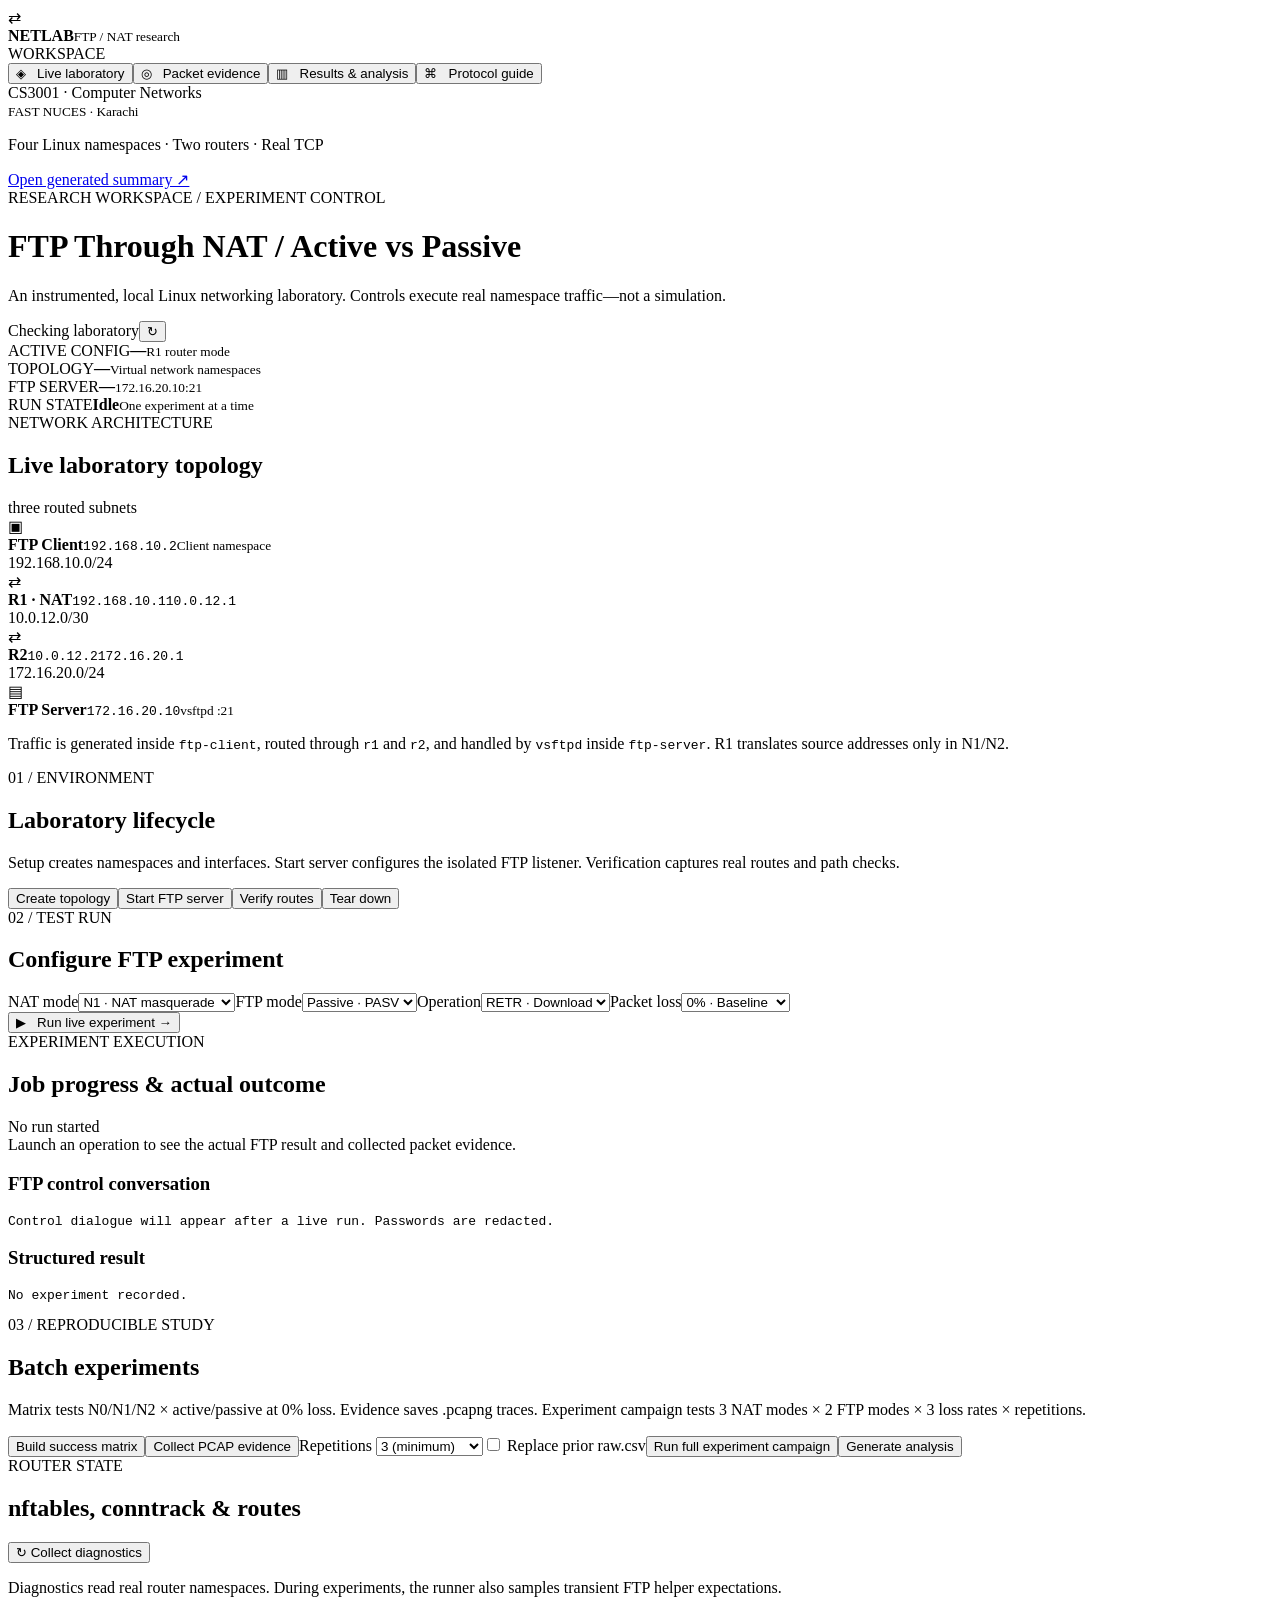
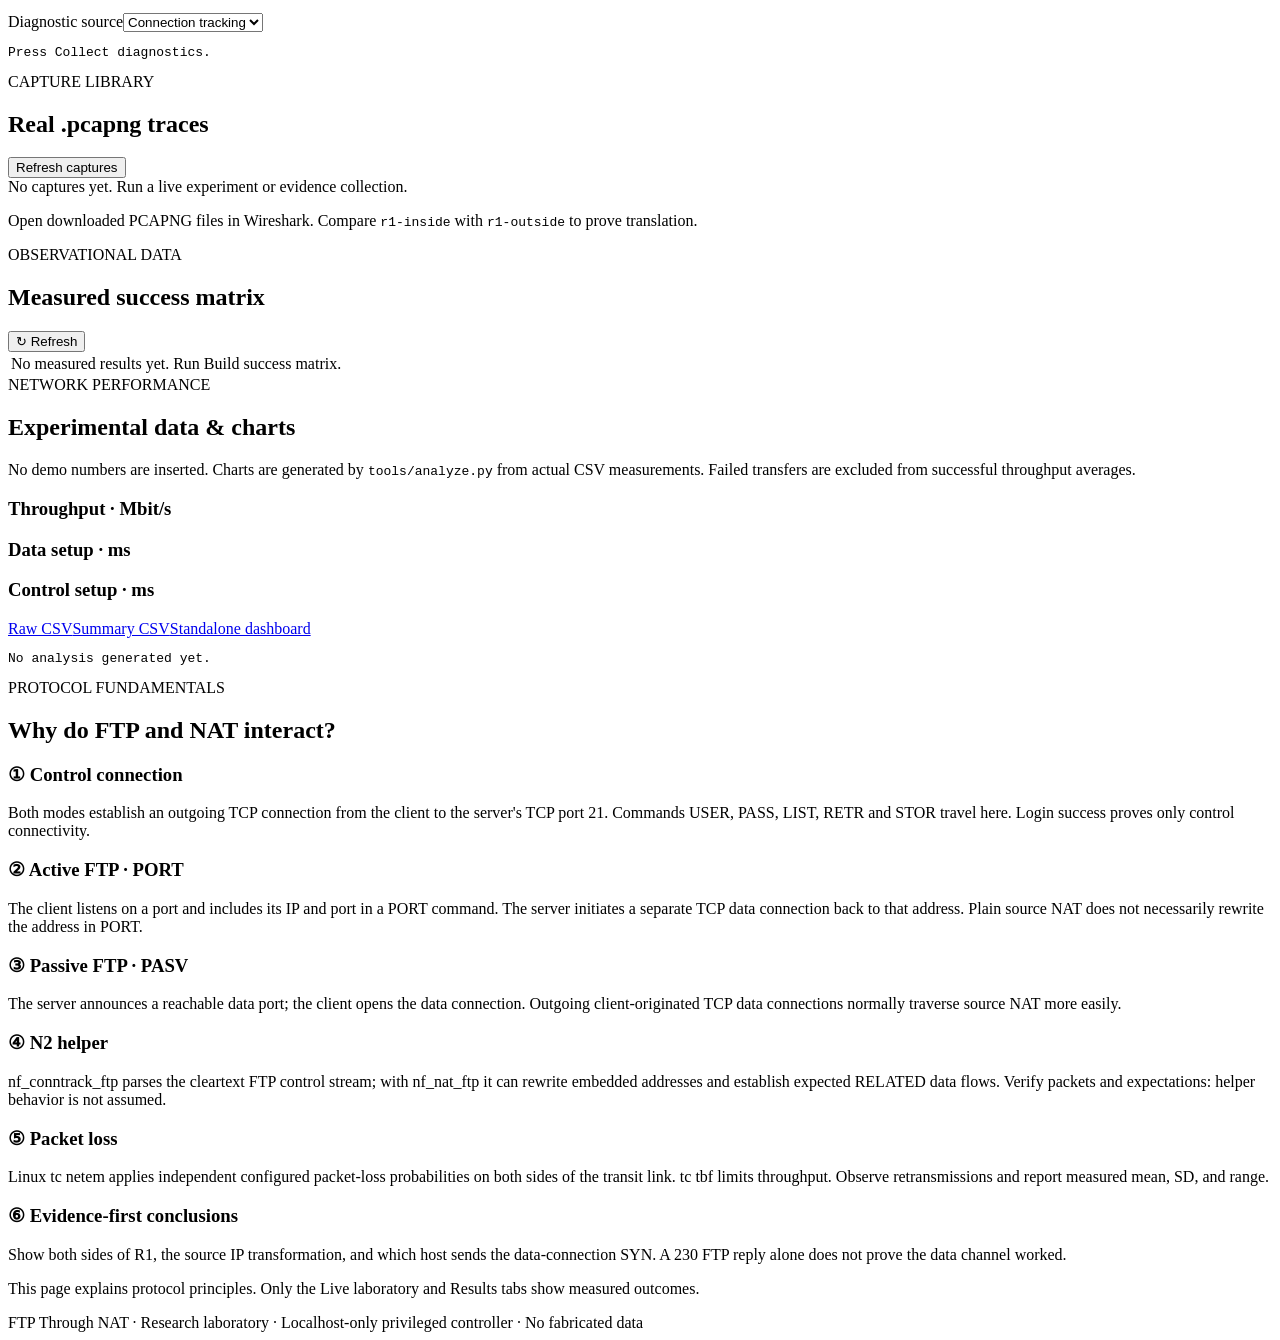
==== web/templates/index.html @ 33ffdc01 "initial commit" ====
<!doctype html><html lang="en"><head><meta charset="utf-8"><meta name="viewport" content="width=device-width,initial-scale=1"><title>FTP · NAT Laboratory</title><link rel="stylesheet" href="/static/style.css"></head>
<body><div class="shell"><aside class="side"><div class="brand"><span class="brand-icon">⇄</span><div><strong>NETLAB</strong><small>FTP / NAT research</small></div></div><div class="label">WORKSPACE</div><nav><button class="nav active" data-tab="lab">◈ &nbsp; Live laboratory</button><button class="nav" data-tab="evidence">◎ &nbsp; Packet evidence</button><button class="nav" data-tab="results">▥ &nbsp; Results & analysis</button><button class="nav" data-tab="guide">⌘ &nbsp; Protocol guide</button></nav><div class="side-bottom"><div class="badge">CS3001 · Computer Networks</div><small>FAST NUCES · Karachi</small><p>Four Linux namespaces · Two routers · Real TCP</p><a href="/api/artifacts/summary.md" target="_blank">Open generated summary ↗</a></div></aside>
<main><header class="top"><div><div class="eyebrow">RESEARCH WORKSPACE / EXPERIMENT CONTROL</div><h1>FTP Through NAT <span class="muted">/ Active vs Passive</span></h1><p class="lead">An instrumented, local Linux networking laboratory. Controls execute real namespace traffic—not a simulation.</p></div><div class="status"><span id="statusDot" class="dot"></span><span id="statusText">Checking laboratory</span><button id="refresh" class="icon">↻</button></div></header>
<section id="lab" class="tab visible"><div class="stats"><div class="stat"><span>ACTIVE CONFIG</span><strong id="statNat">—</strong><small>R1 router mode</small></div><div class="stat"><span>TOPOLOGY</span><strong id="statTopology">—</strong><small>Virtual network namespaces</small></div><div class="stat"><span>FTP SERVER</span><strong id="statServer">—</strong><small>172.16.20.10:21</small></div><div class="stat"><span>RUN STATE</span><strong id="statJob">Idle</strong><small>One experiment at a time</small></div></div>
<div class="panel"><div class="panelhead"><div><div class="eyebrow">NETWORK ARCHITECTURE</div><h2>Live laboratory topology</h2></div><span class="pill">three routed subnets</span></div><div class="topology"><div class="node"><div class="nodeicon">▣</div><strong>FTP Client</strong><code>192.168.10.2</code><small>Client namespace</small></div><div class="edge"><i></i><span>192.168.10.0/24</span></div><div class="node router"><div class="nodeicon">⇄</div><strong>R1 · NAT</strong><code>192.168.10.1</code><code>10.0.12.1</code></div><div class="edge"><i></i><span>10.0.12.0/30</span></div><div class="node router"><div class="nodeicon">⇄</div><strong>R2</strong><code>10.0.12.2</code><code>172.16.20.1</code></div><div class="edge"><i></i><span>172.16.20.0/24</span></div><div class="node server"><div class="nodeicon">▤</div><strong>FTP Server</strong><code>172.16.20.10</code><small>vsftpd :21</small></div></div><p class="hint">Traffic is generated inside <code>ftp-client</code>, routed through <code>r1</code> and <code>r2</code>, and handled by <code>vsftpd</code> inside <code>ftp-server</code>. R1 translates source addresses only in N1/N2.</p></div>
<div class="two"><div class="panel"><div class="panelhead"><div><div class="eyebrow">01 / ENVIRONMENT</div><h2>Laboratory lifecycle</h2></div></div><p class="hint">Setup creates namespaces and interfaces. Start server configures the isolated FTP listener. Verification captures real routes and path checks.</p><div class="buttons"><button data-action="setup" class="secondary">Create topology</button><button data-action="server" class="secondary">Start FTP server</button><button data-action="verify" class="secondary">Verify routes</button><button data-action="teardown" class="danger">Tear down</button></div></div><div class="panel"><div class="panelhead"><div><div class="eyebrow">02 / TEST RUN</div><h2>Configure FTP experiment</h2></div></div><div class="formgrid"><label>NAT mode<select id="nat"><option value="N0">N0 · Routing only</option><option value="N1" selected>N1 · NAT masquerade</option><option value="N2">N2 · NAT + FTP helper</option></select></label><label>FTP mode<select id="mode"><option value="passive">Passive · PASV</option><option value="active">Active · PORT</option></select></label><label>Operation<select id="operation"><option value="retr">RETR · Download</option><option value="list">LIST · Directory</option><option value="stor">STOR · Upload</option></select></label><label>Packet loss<select id="loss"><option value="0">0% · Baseline</option><option value="2">2% · Moderate</option><option value="5">5% · High</option></select></label></div><button id="run" class="primary">▶ &nbsp; Run live experiment <span>→</span></button></div></div>
<div class="panel"><div class="panelhead"><div><div class="eyebrow">EXPERIMENT EXECUTION</div><h2>Job progress & actual outcome</h2></div><span id="jobBadge" class="pill">No run started</span></div><div id="jobProgress" class="progress">Launch an operation to see the actual FTP result and collected packet evidence.</div><div id="resultCards" class="resultcards"></div><div class="two transcripts"><div><h3>FTP control conversation</h3><pre id="transcript">Control dialogue will appear after a live run. Passwords are redacted.</pre></div><div><h3>Structured result</h3><pre id="response">No experiment recorded.</pre></div></div></div>
<div class="panel"><div class="panelhead"><div><div class="eyebrow">03 / REPRODUCIBLE STUDY</div><h2>Batch experiments</h2></div></div><p class="hint">Matrix tests N0/N1/N2 × active/passive at 0% loss. Evidence saves .pcapng traces. Experiment campaign tests 3 NAT modes × 2 FTP modes × 3 loss rates × repetitions.</p><div class="batch"><button class="secondary" data-batch="matrix">Build success matrix</button><button class="secondary" data-batch="evidence">Collect PCAP evidence</button><label>Repetitions <select id="reps"><option value="1">1 (smoke test)</option><option value="3" selected>3 (minimum)</option><option value="5">5 (preferred)</option></select></label><label class="check"><input type="checkbox" id="reset"> Replace prior raw.csv</label><button class="secondary" data-batch="experiments">Run full experiment campaign</button><button class="secondary" data-batch="analysis">Generate analysis</button></div></div></section>
<section id="evidence" class="tab"><div class="panel"><div class="panelhead"><div><div class="eyebrow">ROUTER STATE</div><h2>nftables, conntrack & routes</h2></div><button class="secondary" id="diagnose">↻ Collect diagnostics</button></div><p class="hint">Diagnostics read real router namespaces. During experiments, the runner also samples transient FTP helper expectations.</p><div class="formgrid"><label>Diagnostic source<select id="diagSelect"><option value="conntrack">Connection tracking</option><option value="expectations">Helper expectations</option><option value="nftables">nftables ruleset</option><option value="routes_ftp-client">Client routes</option><option value="routes_r1">R1 routes</option><option value="routes_r2">R2 routes</option><option value="routes_ftp-server">Server routes</option><option value="qdisc_r1">R1 traffic control</option><option value="qdisc_r2">R2 traffic control</option></select></label></div><pre id="diagnostic">Press Collect diagnostics.</pre></div><div class="panel"><div class="panelhead"><div><div class="eyebrow">CAPTURE LIBRARY</div><h2>Real .pcapng traces</h2></div><button class="secondary" id="reloadCaptures">Refresh captures</button></div><div id="captures" class="files">No captures yet. Run a live experiment or evidence collection.</div><p class="hint">Open downloaded PCAPNG files in Wireshark. Compare <code>r1-inside</code> with <code>r1-outside</code> to prove translation.</p></div></section>
<section id="results" class="tab"><div class="panel"><div class="panelhead"><div><div class="eyebrow">OBSERVATIONAL DATA</div><h2>Measured success matrix</h2></div><button id="reloadResults" class="secondary">↻ Refresh</button></div><div class="tablewrap"><table id="matrix"><tr><td>No measured results yet. Run Build success matrix.</td></tr></table></div></div><div class="panel"><div class="panelhead"><div><div class="eyebrow">NETWORK PERFORMANCE</div><h2>Experimental data & charts</h2></div></div><p class="hint">No demo numbers are inserted. Charts are generated by <code>tools/analyze.py</code> from actual CSV measurements. Failed transfers are excluded from successful throughput averages.</p><div class="chartgrid"><div><h3>Throughput · Mbit/s</h3><img src="/api/artifacts/charts/retr_throughput_mbps.png" alt="Measured throughput chart" onerror="this.style.display='none'"></div><div><h3>Data setup · ms</h3><img src="/api/artifacts/charts/retr_data_setup_ms.png" alt="Measured data setup chart" onerror="this.style.display='none'"></div><div><h3>Control setup · ms</h3><img src="/api/artifacts/charts/control_setup_ms.png" alt="Measured control setup chart" onerror="this.style.display='none'"></div></div><div class="buttons"><a class="secondary linkbtn" href="/api/artifacts/raw.csv">Raw CSV</a><a class="secondary linkbtn" href="/api/artifacts/summary.csv">Summary CSV</a><a class="secondary linkbtn" href="/api/artifacts/dashboard.html" target="_blank">Standalone dashboard</a></div><pre id="summary">No analysis generated yet.</pre></div></section>
<section id="guide" class="tab"><div class="panel"><div class="eyebrow">PROTOCOL FUNDAMENTALS</div><h2>Why do FTP and NAT interact?</h2><div class="guidegrid"><article><h3>① Control connection</h3><p>Both modes establish an outgoing TCP connection from the client to the server's TCP port 21. Commands USER, PASS, LIST, RETR and STOR travel here. Login success proves only control connectivity.</p></article><article><h3>② Active FTP · PORT</h3><p>The client listens on a port and includes its IP and port in a PORT command. The server initiates a separate TCP data connection back to that address. Plain source NAT does not necessarily rewrite the address in PORT.</p></article><article><h3>③ Passive FTP · PASV</h3><p>The server announces a reachable data port; the client opens the data connection. Outgoing client-originated TCP data connections normally traverse source NAT more easily.</p></article><article><h3>④ N2 helper</h3><p>nf_conntrack_ftp parses the cleartext FTP control stream; with nf_nat_ftp it can rewrite embedded addresses and establish expected RELATED data flows. Verify packets and expectations: helper behavior is not assumed.</p></article><article><h3>⑤ Packet loss</h3><p>Linux tc netem applies independent configured packet-loss probabilities on both sides of the transit link. tc tbf limits throughput. Observe retransmissions and report measured mean, SD, and range.</p></article><article><h3>⑥ Evidence-first conclusions</h3><p>Show both sides of R1, the source IP transformation, and which host sends the data-connection SYN. A 230 FTP reply alone does not prove the data channel worked.</p></article></div><p class="hint">This page explains protocol principles. Only the Live laboratory and Results tabs show measured outcomes.</p></div></section>
<footer>FTP Through NAT · Research laboratory · Localhost-only privileged controller · No fabricated data</footer></main></div><script src="/static/app.js"></script></body></html>
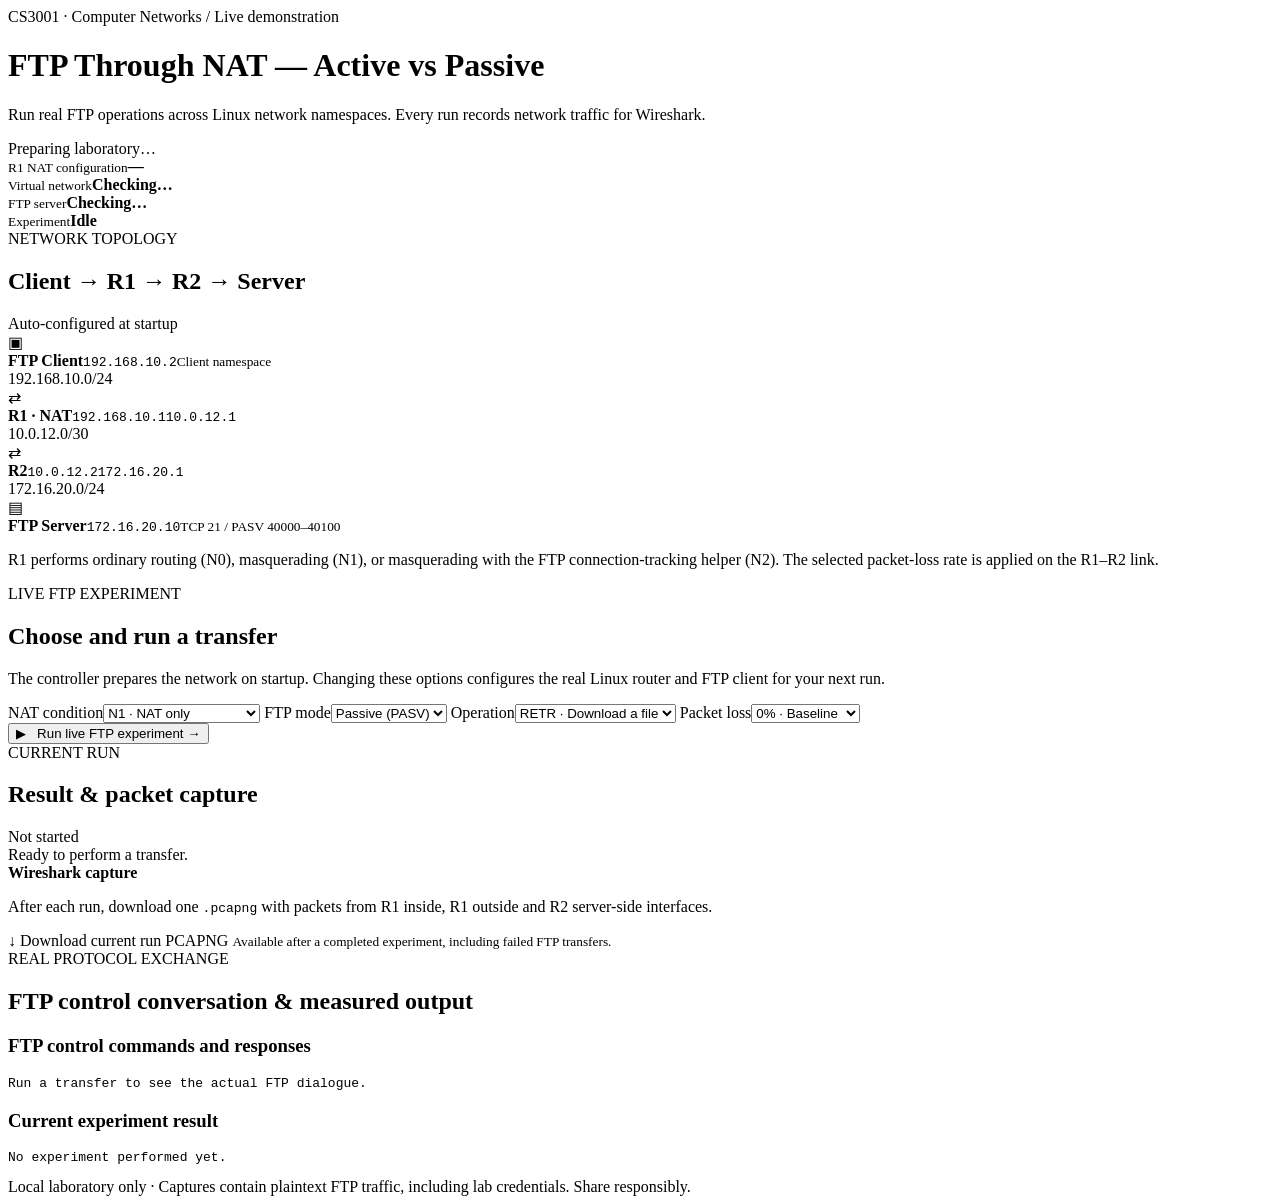
==== commit 08004d2b: "update" ====
--- a/web/templates/index.html
+++ b/web/templates/index.html
@@ -1,12 +1,79 @@
-<!doctype html><html lang="en"><head><meta charset="utf-8"><meta name="viewport" content="width=device-width,initial-scale=1"><title>FTP · NAT Laboratory</title><link rel="stylesheet" href="/static/style.css"></head>
-<body><div class="shell"><aside class="side"><div class="brand"><span class="brand-icon">⇄</span><div><strong>NETLAB</strong><small>FTP / NAT research</small></div></div><div class="label">WORKSPACE</div><nav><button class="nav active" data-tab="lab">◈ &nbsp; Live laboratory</button><button class="nav" data-tab="evidence">◎ &nbsp; Packet evidence</button><button class="nav" data-tab="results">▥ &nbsp; Results & analysis</button><button class="nav" data-tab="guide">⌘ &nbsp; Protocol guide</button></nav><div class="side-bottom"><div class="badge">CS3001 · Computer Networks</div><small>FAST NUCES · Karachi</small><p>Four Linux namespaces · Two routers · Real TCP</p><a href="/api/artifacts/summary.md" target="_blank">Open generated summary ↗</a></div></aside>
-<main><header class="top"><div><div class="eyebrow">RESEARCH WORKSPACE / EXPERIMENT CONTROL</div><h1>FTP Through NAT <span class="muted">/ Active vs Passive</span></h1><p class="lead">An instrumented, local Linux networking laboratory. Controls execute real namespace traffic—not a simulation.</p></div><div class="status"><span id="statusDot" class="dot"></span><span id="statusText">Checking laboratory</span><button id="refresh" class="icon">↻</button></div></header>
-<section id="lab" class="tab visible"><div class="stats"><div class="stat"><span>ACTIVE CONFIG</span><strong id="statNat">—</strong><small>R1 router mode</small></div><div class="stat"><span>TOPOLOGY</span><strong id="statTopology">—</strong><small>Virtual network namespaces</small></div><div class="stat"><span>FTP SERVER</span><strong id="statServer">—</strong><small>172.16.20.10:21</small></div><div class="stat"><span>RUN STATE</span><strong id="statJob">Idle</strong><small>One experiment at a time</small></div></div>
-<div class="panel"><div class="panelhead"><div><div class="eyebrow">NETWORK ARCHITECTURE</div><h2>Live laboratory topology</h2></div><span class="pill">three routed subnets</span></div><div class="topology"><div class="node"><div class="nodeicon">▣</div><strong>FTP Client</strong><code>192.168.10.2</code><small>Client namespace</small></div><div class="edge"><i></i><span>192.168.10.0/24</span></div><div class="node router"><div class="nodeicon">⇄</div><strong>R1 · NAT</strong><code>192.168.10.1</code><code>10.0.12.1</code></div><div class="edge"><i></i><span>10.0.12.0/30</span></div><div class="node router"><div class="nodeicon">⇄</div><strong>R2</strong><code>10.0.12.2</code><code>172.16.20.1</code></div><div class="edge"><i></i><span>172.16.20.0/24</span></div><div class="node server"><div class="nodeicon">▤</div><strong>FTP Server</strong><code>172.16.20.10</code><small>vsftpd :21</small></div></div><p class="hint">Traffic is generated inside <code>ftp-client</code>, routed through <code>r1</code> and <code>r2</code>, and handled by <code>vsftpd</code> inside <code>ftp-server</code>. R1 translates source addresses only in N1/N2.</p></div>
-<div class="two"><div class="panel"><div class="panelhead"><div><div class="eyebrow">01 / ENVIRONMENT</div><h2>Laboratory lifecycle</h2></div></div><p class="hint">Setup creates namespaces and interfaces. Start server configures the isolated FTP listener. Verification captures real routes and path checks.</p><div class="buttons"><button data-action="setup" class="secondary">Create topology</button><button data-action="server" class="secondary">Start FTP server</button><button data-action="verify" class="secondary">Verify routes</button><button data-action="teardown" class="danger">Tear down</button></div></div><div class="panel"><div class="panelhead"><div><div class="eyebrow">02 / TEST RUN</div><h2>Configure FTP experiment</h2></div></div><div class="formgrid"><label>NAT mode<select id="nat"><option value="N0">N0 · Routing only</option><option value="N1" selected>N1 · NAT masquerade</option><option value="N2">N2 · NAT + FTP helper</option></select></label><label>FTP mode<select id="mode"><option value="passive">Passive · PASV</option><option value="active">Active · PORT</option></select></label><label>Operation<select id="operation"><option value="retr">RETR · Download</option><option value="list">LIST · Directory</option><option value="stor">STOR · Upload</option></select></label><label>Packet loss<select id="loss"><option value="0">0% · Baseline</option><option value="2">2% · Moderate</option><option value="5">5% · High</option></select></label></div><button id="run" class="primary">▶ &nbsp; Run live experiment <span>→</span></button></div></div>
-<div class="panel"><div class="panelhead"><div><div class="eyebrow">EXPERIMENT EXECUTION</div><h2>Job progress & actual outcome</h2></div><span id="jobBadge" class="pill">No run started</span></div><div id="jobProgress" class="progress">Launch an operation to see the actual FTP result and collected packet evidence.</div><div id="resultCards" class="resultcards"></div><div class="two transcripts"><div><h3>FTP control conversation</h3><pre id="transcript">Control dialogue will appear after a live run. Passwords are redacted.</pre></div><div><h3>Structured result</h3><pre id="response">No experiment recorded.</pre></div></div></div>
-<div class="panel"><div class="panelhead"><div><div class="eyebrow">03 / REPRODUCIBLE STUDY</div><h2>Batch experiments</h2></div></div><p class="hint">Matrix tests N0/N1/N2 × active/passive at 0% loss. Evidence saves .pcapng traces. Experiment campaign tests 3 NAT modes × 2 FTP modes × 3 loss rates × repetitions.</p><div class="batch"><button class="secondary" data-batch="matrix">Build success matrix</button><button class="secondary" data-batch="evidence">Collect PCAP evidence</button><label>Repetitions <select id="reps"><option value="1">1 (smoke test)</option><option value="3" selected>3 (minimum)</option><option value="5">5 (preferred)</option></select></label><label class="check"><input type="checkbox" id="reset"> Replace prior raw.csv</label><button class="secondary" data-batch="experiments">Run full experiment campaign</button><button class="secondary" data-batch="analysis">Generate analysis</button></div></div></section>
-<section id="evidence" class="tab"><div class="panel"><div class="panelhead"><div><div class="eyebrow">ROUTER STATE</div><h2>nftables, conntrack & routes</h2></div><button class="secondary" id="diagnose">↻ Collect diagnostics</button></div><p class="hint">Diagnostics read real router namespaces. During experiments, the runner also samples transient FTP helper expectations.</p><div class="formgrid"><label>Diagnostic source<select id="diagSelect"><option value="conntrack">Connection tracking</option><option value="expectations">Helper expectations</option><option value="nftables">nftables ruleset</option><option value="routes_ftp-client">Client routes</option><option value="routes_r1">R1 routes</option><option value="routes_r2">R2 routes</option><option value="routes_ftp-server">Server routes</option><option value="qdisc_r1">R1 traffic control</option><option value="qdisc_r2">R2 traffic control</option></select></label></div><pre id="diagnostic">Press Collect diagnostics.</pre></div><div class="panel"><div class="panelhead"><div><div class="eyebrow">CAPTURE LIBRARY</div><h2>Real .pcapng traces</h2></div><button class="secondary" id="reloadCaptures">Refresh captures</button></div><div id="captures" class="files">No captures yet. Run a live experiment or evidence collection.</div><p class="hint">Open downloaded PCAPNG files in Wireshark. Compare <code>r1-inside</code> with <code>r1-outside</code> to prove translation.</p></div></section>
-<section id="results" class="tab"><div class="panel"><div class="panelhead"><div><div class="eyebrow">OBSERVATIONAL DATA</div><h2>Measured success matrix</h2></div><button id="reloadResults" class="secondary">↻ Refresh</button></div><div class="tablewrap"><table id="matrix"><tr><td>No measured results yet. Run Build success matrix.</td></tr></table></div></div><div class="panel"><div class="panelhead"><div><div class="eyebrow">NETWORK PERFORMANCE</div><h2>Experimental data & charts</h2></div></div><p class="hint">No demo numbers are inserted. Charts are generated by <code>tools/analyze.py</code> from actual CSV measurements. Failed transfers are excluded from successful throughput averages.</p><div class="chartgrid"><div><h3>Throughput · Mbit/s</h3><img src="/api/artifacts/charts/retr_throughput_mbps.png" alt="Measured throughput chart" onerror="this.style.display='none'"></div><div><h3>Data setup · ms</h3><img src="/api/artifacts/charts/retr_data_setup_ms.png" alt="Measured data setup chart" onerror="this.style.display='none'"></div><div><h3>Control setup · ms</h3><img src="/api/artifacts/charts/control_setup_ms.png" alt="Measured control setup chart" onerror="this.style.display='none'"></div></div><div class="buttons"><a class="secondary linkbtn" href="/api/artifacts/raw.csv">Raw CSV</a><a class="secondary linkbtn" href="/api/artifacts/summary.csv">Summary CSV</a><a class="secondary linkbtn" href="/api/artifacts/dashboard.html" target="_blank">Standalone dashboard</a></div><pre id="summary">No analysis generated yet.</pre></div></section>
-<section id="guide" class="tab"><div class="panel"><div class="eyebrow">PROTOCOL FUNDAMENTALS</div><h2>Why do FTP and NAT interact?</h2><div class="guidegrid"><article><h3>① Control connection</h3><p>Both modes establish an outgoing TCP connection from the client to the server's TCP port 21. Commands USER, PASS, LIST, RETR and STOR travel here. Login success proves only control connectivity.</p></article><article><h3>② Active FTP · PORT</h3><p>The client listens on a port and includes its IP and port in a PORT command. The server initiates a separate TCP data connection back to that address. Plain source NAT does not necessarily rewrite the address in PORT.</p></article><article><h3>③ Passive FTP · PASV</h3><p>The server announces a reachable data port; the client opens the data connection. Outgoing client-originated TCP data connections normally traverse source NAT more easily.</p></article><article><h3>④ N2 helper</h3><p>nf_conntrack_ftp parses the cleartext FTP control stream; with nf_nat_ftp it can rewrite embedded addresses and establish expected RELATED data flows. Verify packets and expectations: helper behavior is not assumed.</p></article><article><h3>⑤ Packet loss</h3><p>Linux tc netem applies independent configured packet-loss probabilities on both sides of the transit link. tc tbf limits throughput. Observe retransmissions and report measured mean, SD, and range.</p></article><article><h3>⑥ Evidence-first conclusions</h3><p>Show both sides of R1, the source IP transformation, and which host sends the data-connection SYN. A 230 FTP reply alone does not prove the data channel worked.</p></article></div><p class="hint">This page explains protocol principles. Only the Live laboratory and Results tabs show measured outcomes.</p></div></section>
-<footer>FTP Through NAT · Research laboratory · Localhost-only privileged controller · No fabricated data</footer></main></div><script src="/static/app.js"></script></body></html>
+<!doctype html>
+<html lang="en">
+<head>
+  <meta charset="utf-8">
+  <meta name="viewport" content="width=device-width,initial-scale=1">
+  <title>FTP Through NAT · Live Laboratory</title>
+  <link rel="stylesheet" href="/static/style.css">
+  <script src="/static/app.js" defer></script>
+</head>
+<body>
+<main class="workspace">
+  <header class="header">
+    <div>
+      <div class="eyebrow">CS3001 · Computer Networks / Live demonstration</div>
+      <h1>FTP Through NAT <span>— Active vs Passive</span></h1>
+      <p>Run real FTP operations across Linux network namespaces. Every run records network traffic for Wireshark.</p>
+    </div>
+    <div class="status"><span class="dot" id="statusDot"></span><span id="statusText">Preparing laboratory…</span></div>
+  </header>
+
+  <div class="stats">
+    <div class="stat"><small>R1 NAT configuration</small><strong id="statNat">—</strong></div>
+    <div class="stat"><small>Virtual network</small><strong id="statTopology">Checking…</strong></div>
+    <div class="stat"><small>FTP server</small><strong id="statServer">Checking…</strong></div>
+    <div class="stat"><small>Experiment</small><strong id="statJob">Idle</strong></div>
+  </div>
+
+  <section class="panel">
+    <div class="panelhead"><div><div class="eyebrow">NETWORK TOPOLOGY</div><h2>Client → R1 → R2 → Server</h2></div><div class="pill">Auto-configured at startup</div></div>
+    <div class="topology">
+      <div class="node"><div class="nodeicon">▣</div><strong>FTP Client</strong><code>192.168.10.2</code><small>Client namespace</small></div>
+      <div class="edge"><i></i><span>192.168.10.0/24</span></div>
+      <div class="node router"><div class="nodeicon">⇄</div><strong>R1 · NAT</strong><code>192.168.10.1</code><code>10.0.12.1</code></div>
+      <div class="edge"><i></i><span>10.0.12.0/30</span></div>
+      <div class="node router"><div class="nodeicon">⇄</div><strong>R2</strong><code>10.0.12.2</code><code>172.16.20.1</code></div>
+      <div class="edge"><i></i><span>172.16.20.0/24</span></div>
+      <div class="node server"><div class="nodeicon">▤</div><strong>FTP Server</strong><code>172.16.20.10</code><small>TCP 21 / PASV 40000–40100</small></div>
+    </div>
+    <p class="hint">R1 performs ordinary routing (N0), masquerading (N1), or masquerading with the FTP connection-tracking helper (N2). The selected packet-loss rate is applied on the R1–R2 link.</p>
+  </section>
+
+  <div class="two">
+    <section class="panel">
+      <div class="eyebrow">LIVE FTP EXPERIMENT</div>
+      <h2>Choose and run a transfer</h2>
+      <p class="hint">The controller prepares the network on startup. Changing these options configures the real Linux router and FTP client for your next run.</p>
+      <div class="formgrid">
+        <label>NAT condition<select id="nat"><option value="N0">N0 · No NAT</option><option value="N1" selected>N1 · NAT only</option><option value="N2">N2 · NAT + FTP helper</option></select></label>
+        <label>FTP mode<select id="mode"><option value="passive">Passive (PASV)</option><option value="active">Active (PORT)</option></select></label>
+        <label>Operation<select id="operation"><option value="retr">RETR · Download a file</option><option value="list">LIST · Directory listing</option><option value="stor">STOR · Upload a file</option></select></label>
+        <label>Packet loss<select id="loss"><option value="0">0% · Baseline</option><option value="2">2% · Moderate</option><option value="5">5% · High</option></select></label>
+      </div>
+      <button class="primary" id="run">▶ &nbsp; Run live FTP experiment <span>→</span></button>
+    </section>
+    <section class="panel">
+      <div class="eyebrow">CURRENT RUN</div>
+      <div class="panelhead"><h2>Result & packet capture</h2><span id="jobBadge" class="pill">Not started</span></div>
+      <div class="progress" id="jobProgress" role="status" aria-live="polite">Ready to perform a transfer.</div>
+      <div class="resultcards" id="resultCards"></div>
+      <div class="capture">
+        <strong>Wireshark capture</strong>
+        <p class="hint">After each run, download one <code>.pcapng</code> with packets from R1 inside, R1 outside and R2 server-side interfaces.</p>
+        <a id="downloadCapture" class="download disabled" aria-disabled="true">↓ Download current run PCAPNG</a>
+        <small id="captureNote">Available after a completed experiment, including failed FTP transfers.</small>
+      </div>
+    </section>
+  </div>
+
+  <section class="panel">
+    <div class="eyebrow">REAL PROTOCOL EXCHANGE</div><h2>FTP control conversation & measured output</h2>
+    <div class="two transcripts">
+      <div><h3>FTP control commands and responses</h3><pre id="transcript">Run a transfer to see the actual FTP dialogue.</pre></div>
+      <div><h3>Current experiment result</h3><pre id="response">No experiment performed yet.</pre></div>
+    </div>
+  </section>
+  <footer>Local laboratory only · Captures contain plaintext FTP traffic, including lab credentials. Share responsibly.</footer>
+</main>
+</body>
+</html>
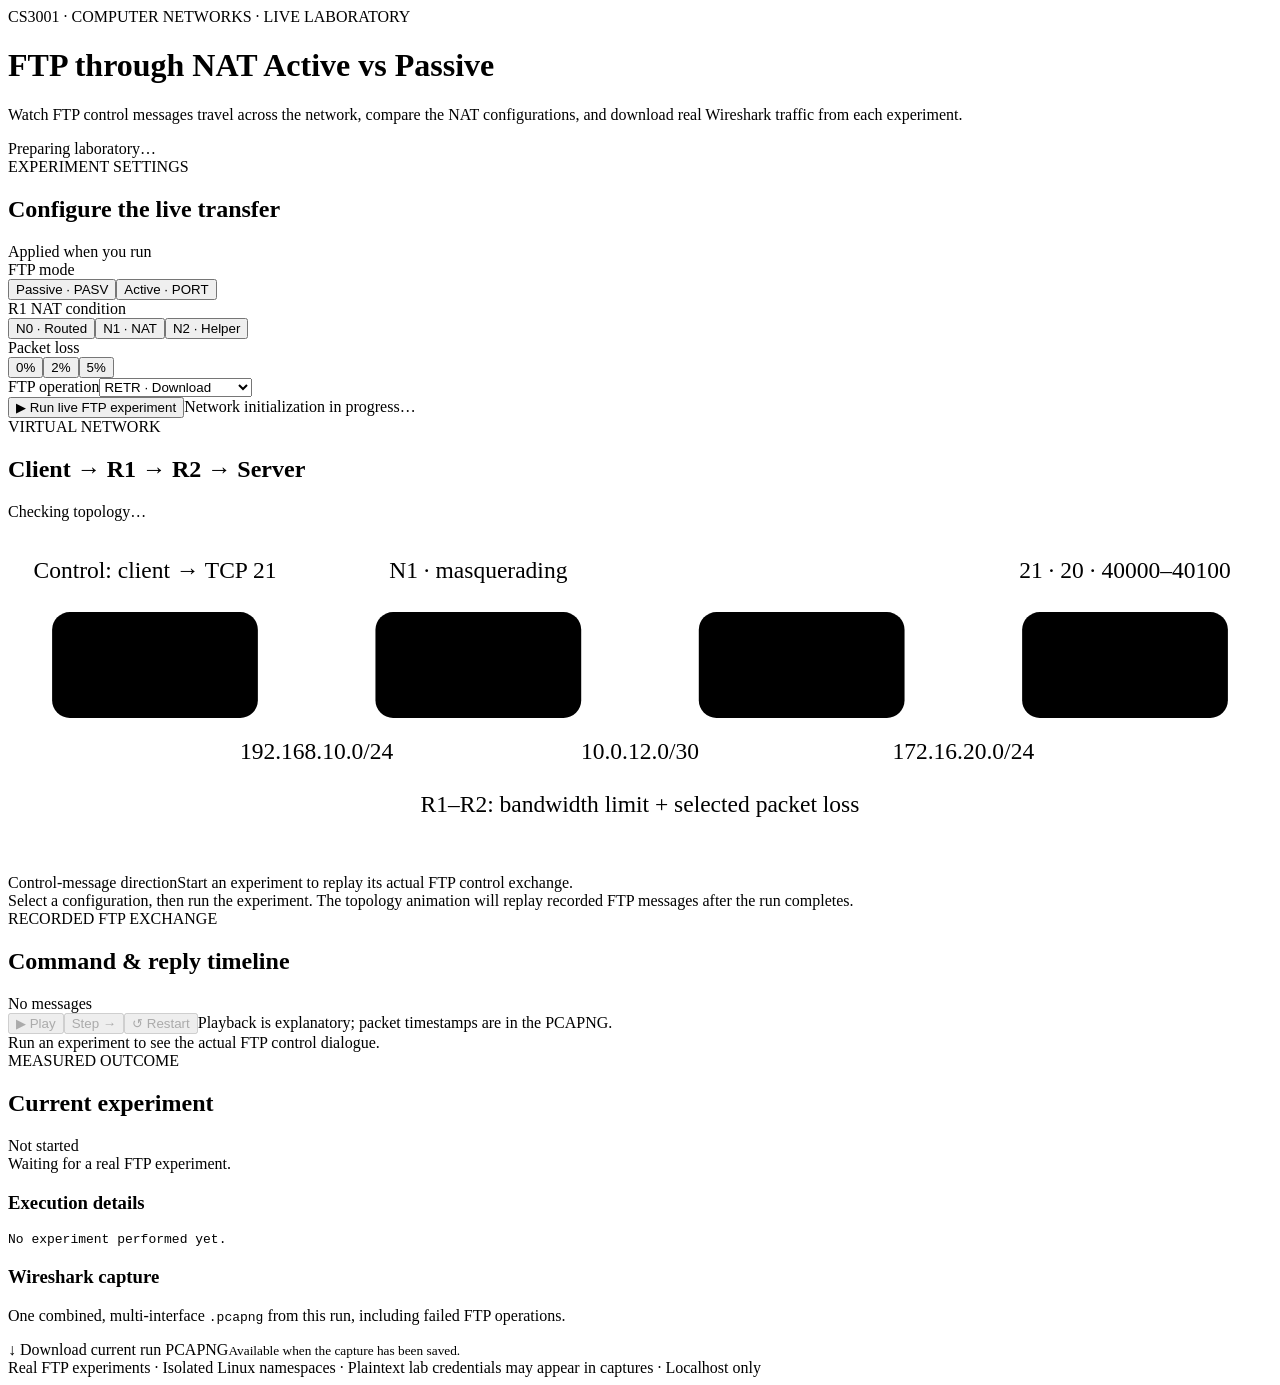
==== commit 018f5bb8: "update: web interface" ====
--- a/web/templates/index.html
+++ b/web/templates/index.html
@@ -3,77 +3,64 @@
 <head>
   <meta charset="utf-8">
   <meta name="viewport" content="width=device-width,initial-scale=1">
-  <title>FTP Through NAT · Live Laboratory</title>
+  <title>FTP Through NAT | Live Laboratory</title>
   <link rel="stylesheet" href="/static/style.css">
   <script src="/static/app.js" defer></script>
 </head>
 <body>
-<main class="workspace">
-  <header class="header">
-    <div>
-      <div class="eyebrow">CS3001 · Computer Networks / Live demonstration</div>
-      <h1>FTP Through NAT <span>— Active vs Passive</span></h1>
-      <p>Run real FTP operations across Linux network namespaces. Every run records network traffic for Wireshark.</p>
+  <header class="pagehead">
+    <div class="heading">
+      <span class="overline">CS3001 · COMPUTER NETWORKS · LIVE LABORATORY</span>
+      <h1>FTP through NAT <span>Active vs Passive</span></h1>
+      <p>Watch FTP control messages travel across the network, compare the NAT configurations, and download real Wireshark traffic from each experiment.</p>
     </div>
-    <div class="status"><span class="dot" id="statusDot"></span><span id="statusText">Preparing laboratory…</span></div>
+    <div class="livebadge" aria-live="polite"><span id="statusDot" class="statusdot"></span><span id="statusText">Preparing laboratory…</span></div>
   </header>
 
-  <div class="stats">
-    <div class="stat"><small>R1 NAT configuration</small><strong id="statNat">—</strong></div>
-    <div class="stat"><small>Virtual network</small><strong id="statTopology">Checking…</strong></div>
-    <div class="stat"><small>FTP server</small><strong id="statServer">Checking…</strong></div>
-    <div class="stat"><small>Experiment</small><strong id="statJob">Idle</strong></div>
-  </div>
+  <main>
+    <section class="card controls">
+      <div class="sectionhead"><div><span class="overline">EXPERIMENT SETTINGS</span><h2>Configure the live transfer</h2></div><span class="subtle">Applied when you run</span></div>
+      <div class="controlgrid">
+        <div class="control"><span class="controltitle">FTP mode</span><div class="segments" data-field="mode"><button type="button" data-value="passive" aria-pressed="true">Passive · PASV</button><button type="button" data-value="active" aria-pressed="false">Active · PORT</button></div></div>
+        <div class="control"><span class="controltitle">R1 NAT condition</span><div class="segments" data-field="nat"><button type="button" data-value="N0" aria-pressed="false">N0 · Routed</button><button type="button" data-value="N1" aria-pressed="true">N1 · NAT</button><button type="button" data-value="N2" aria-pressed="false">N2 · Helper</button></div></div>
+        <div class="control"><span class="controltitle">Packet loss</span><div class="segments" data-field="loss"><button type="button" data-value="0" aria-pressed="true">0%</button><button type="button" data-value="2" aria-pressed="false">2%</button><button type="button" data-value="5" aria-pressed="false">5%</button></div></div>
+        <div class="control"><label class="controltitle" for="operation">FTP operation</label><select id="operation"><option value="retr">RETR · Download</option><option value="list">LIST · Directory listing</option><option value="stor">STOR · Upload</option></select></div>
+      </div>
+      <div class="actionbar"><button id="run" class="primary" type="button">▶ Run live FTP experiment</button><span id="jobProgress" class="subtle" role="status" aria-live="polite">Network initialization in progress…</span></div>
+    </section>
 
-  <section class="panel">
-    <div class="panelhead"><div><div class="eyebrow">NETWORK TOPOLOGY</div><h2>Client → R1 → R2 → Server</h2></div><div class="pill">Auto-configured at startup</div></div>
-    <div class="topology">
-      <div class="node"><div class="nodeicon">▣</div><strong>FTP Client</strong><code>192.168.10.2</code><small>Client namespace</small></div>
-      <div class="edge"><i></i><span>192.168.10.0/24</span></div>
-      <div class="node router"><div class="nodeicon">⇄</div><strong>R1 · NAT</strong><code>192.168.10.1</code><code>10.0.12.1</code></div>
-      <div class="edge"><i></i><span>10.0.12.0/30</span></div>
-      <div class="node router"><div class="nodeicon">⇄</div><strong>R2</strong><code>10.0.12.2</code><code>172.16.20.1</code></div>
-      <div class="edge"><i></i><span>172.16.20.0/24</span></div>
-      <div class="node server"><div class="nodeicon">▤</div><strong>FTP Server</strong><code>172.16.20.10</code><small>TCP 21 / PASV 40000–40100</small></div>
+    <section class="card topologycard">
+      <div class="sectionhead"><div><span class="overline">VIRTUAL NETWORK</span><h2>Client → R1 → R2 → Server</h2></div><span class="chip" id="topologyState">Checking topology…</span></div>
+      <svg id="topo" viewBox="0 0 860 238" role="img" aria-label="FTP client connected to router R1 over 192.168.10.0/24, router R1 to R2 over 10.0.12.0/30, and R2 to server over 172.16.20.0/24. The packet indicator illustrates the direction of the selected FTP control message.">
+        <line class="netlink" x1="130" y1="98" x2="290" y2="98"/><line class="netlink" x1="350" y1="98" x2="510" y2="98"/><line class="netlink" x1="570" y1="98" x2="730" y2="98"/>
+        <g class="netnode"><rect x="30" y="62" width="140" height="72" rx="12"/><text x="100" y="88" text-anchor="middle" class="nodeheading">FTP CLIENT</text><text x="100" y="112" text-anchor="middle" class="nodeip">192.168.10.2</text></g>
+        <g class="netnode router"><rect x="250" y="62" width="140" height="72" rx="12"/><text x="320" y="88" text-anchor="middle" class="nodeheading">R1 · NAT</text><text x="320" y="112" text-anchor="middle" class="nodeip">10.0.12.1</text></g>
+        <g class="netnode router"><rect x="470" y="62" width="140" height="72" rx="12"/><text x="540" y="88" text-anchor="middle" class="nodeheading">R2</text><text x="540" y="112" text-anchor="middle" class="nodeip">10.0.12.2</text></g>
+        <g class="netnode"><rect x="690" y="62" width="140" height="72" rx="12"/><text x="760" y="88" text-anchor="middle" class="nodeheading">FTP SERVER</text><text x="760" y="112" text-anchor="middle" class="nodeip">172.16.20.10</text></g>
+        <text x="210" y="162" text-anchor="middle" class="netlabel">192.168.10.0/24</text><text x="430" y="162" text-anchor="middle" class="netlabel">10.0.12.0/30</text><text x="650" y="162" text-anchor="middle" class="netlabel">172.16.20.0/24</text>
+        <text x="100" y="39" text-anchor="middle" class="netlabel">Control: client → TCP 21</text><text id="natDescription" x="320" y="39" text-anchor="middle" class="netlabel">N1 · masquerading</text><text x="760" y="39" text-anchor="middle" class="netlabel">21 · 20 · 40000–40100</text>
+        <text x="430" y="198" text-anchor="middle" class="netlabel">R1–R2: bandwidth limit + selected packet loss</text>
+        <circle id="packetDot" cx="-25" cy="98" r="9" class="packetdot" opacity="0"/>
+      </svg>
+      <div class="legend"><span><i class="legenddot"></i> Control-message direction</span><span id="flowDescription">Start an experiment to replay its actual FTP control exchange.</span></div>
+    </section>
+
+    <section id="verdict" class="verdict neutral" aria-live="polite">Select a configuration, then run the experiment. The topology animation will replay recorded FTP messages after the run completes.</section>
+
+    <div class="columns">
+      <section class="card">
+        <div class="sectionhead"><div><span class="overline">RECORDED FTP EXCHANGE</span><h2>Command & reply timeline</h2></div><span class="chip" id="timelineCount">No messages</span></div>
+        <div class="playbackbar"><button id="play" type="button" disabled>▶ Play</button><button id="next" type="button" disabled>Step →</button><button id="reset" type="button" disabled>↺ Restart</button><span class="subtle">Playback is explanatory; packet timestamps are in the PCAPNG.</span></div>
+        <div id="log" class="eventlog" aria-live="polite"><div class="empty">Run an experiment to see the actual FTP control dialogue.</div></div>
+      </section>
+      <section class="card summarycard">
+        <div class="sectionhead"><div><span class="overline">MEASURED OUTCOME</span><h2>Current experiment</h2></div><span class="chip" id="jobBadge">Not started</span></div>
+        <div class="results" id="resultCards"><div class="empty">Waiting for a real FTP experiment.</div></div>
+        <div class="factblock"><h3>Execution details</h3><pre id="response">No experiment performed yet.</pre></div>
+        <div class="capturebox"><div><h3>Wireshark capture</h3><p>One combined, multi-interface <code>.pcapng</code> from this run, including failed FTP operations.</p></div><a id="downloadCapture" class="download disabled" aria-disabled="true">↓ Download current run PCAPNG</a><small id="captureNote">Available when the capture has been saved.</small></div>
+      </section>
     </div>
-    <p class="hint">R1 performs ordinary routing (N0), masquerading (N1), or masquerading with the FTP connection-tracking helper (N2). The selected packet-loss rate is applied on the R1–R2 link.</p>
-  </section>
-
-  <div class="two">
-    <section class="panel">
-      <div class="eyebrow">LIVE FTP EXPERIMENT</div>
-      <h2>Choose and run a transfer</h2>
-      <p class="hint">The controller prepares the network on startup. Changing these options configures the real Linux router and FTP client for your next run.</p>
-      <div class="formgrid">
-        <label>NAT condition<select id="nat"><option value="N0">N0 · No NAT</option><option value="N1" selected>N1 · NAT only</option><option value="N2">N2 · NAT + FTP helper</option></select></label>
-        <label>FTP mode<select id="mode"><option value="passive">Passive (PASV)</option><option value="active">Active (PORT)</option></select></label>
-        <label>Operation<select id="operation"><option value="retr">RETR · Download a file</option><option value="list">LIST · Directory listing</option><option value="stor">STOR · Upload a file</option></select></label>
-        <label>Packet loss<select id="loss"><option value="0">0% · Baseline</option><option value="2">2% · Moderate</option><option value="5">5% · High</option></select></label>
-      </div>
-      <button class="primary" id="run">▶ &nbsp; Run live FTP experiment <span>→</span></button>
-    </section>
-    <section class="panel">
-      <div class="eyebrow">CURRENT RUN</div>
-      <div class="panelhead"><h2>Result & packet capture</h2><span id="jobBadge" class="pill">Not started</span></div>
-      <div class="progress" id="jobProgress" role="status" aria-live="polite">Ready to perform a transfer.</div>
-      <div class="resultcards" id="resultCards"></div>
-      <div class="capture">
-        <strong>Wireshark capture</strong>
-        <p class="hint">After each run, download one <code>.pcapng</code> with packets from R1 inside, R1 outside and R2 server-side interfaces.</p>
-        <a id="downloadCapture" class="download disabled" aria-disabled="true">↓ Download current run PCAPNG</a>
-        <small id="captureNote">Available after a completed experiment, including failed FTP transfers.</small>
-      </div>
-    </section>
-  </div>
-
-  <section class="panel">
-    <div class="eyebrow">REAL PROTOCOL EXCHANGE</div><h2>FTP control conversation & measured output</h2>
-    <div class="two transcripts">
-      <div><h3>FTP control commands and responses</h3><pre id="transcript">Run a transfer to see the actual FTP dialogue.</pre></div>
-      <div><h3>Current experiment result</h3><pre id="response">No experiment performed yet.</pre></div>
-    </div>
-  </section>
-  <footer>Local laboratory only · Captures contain plaintext FTP traffic, including lab credentials. Share responsibly.</footer>
-</main>
+    <footer>Real FTP experiments · Isolated Linux namespaces · Plaintext lab credentials may appear in captures · Localhost only</footer>
+  </main>
 </body>
 </html>
